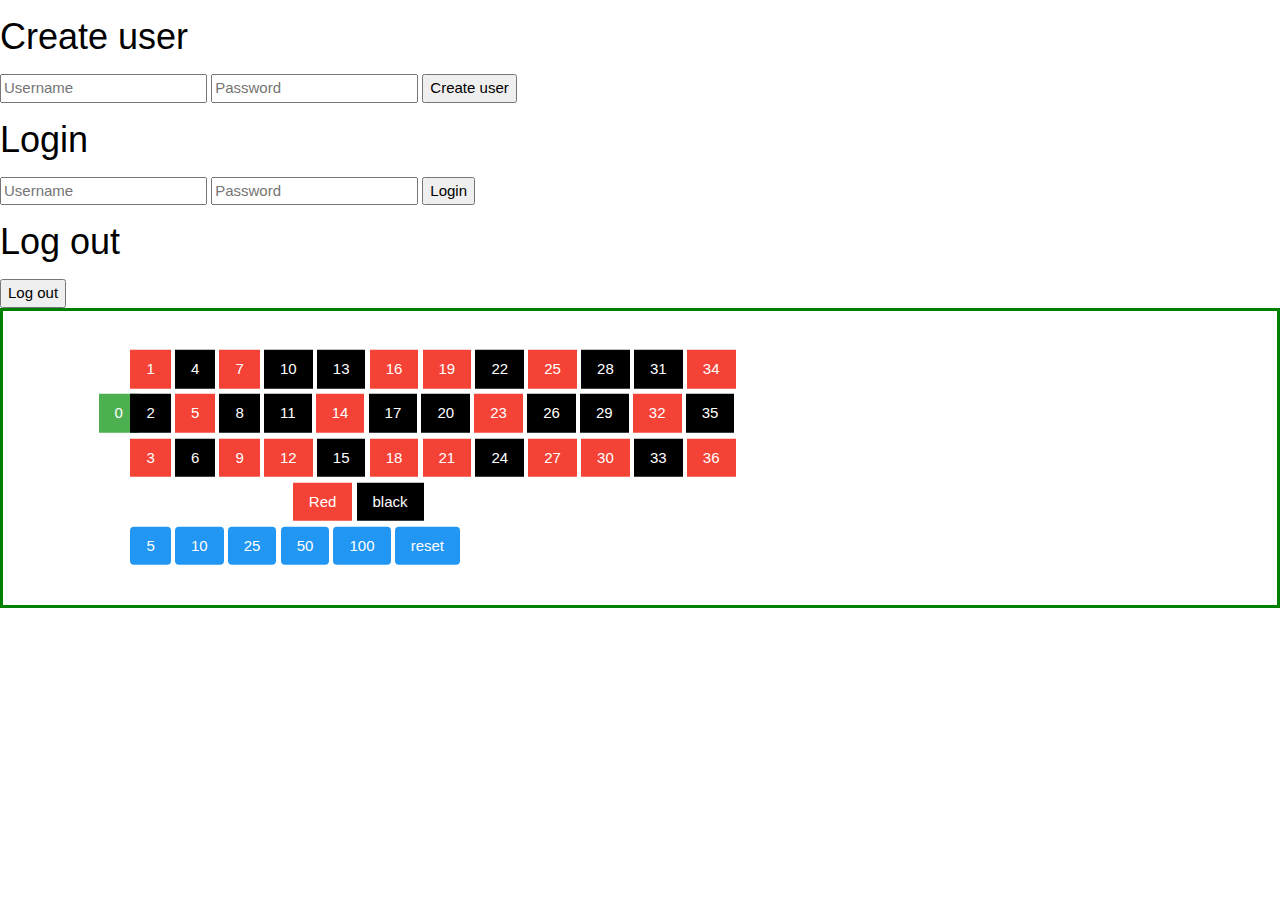
==== index.html @ ed8a3546 "Login fixed" ====
<!DOCTYPE html>
<html lang="en">
    <head>
        <meta charset="UTF-8">
        <meta http-equiv="X-UA-Compatible" content="IE=edge">
        <meta name="viewport" content="width=device-width, initial-scale=1.0">
        <title>Casino</title>
    </head>

    <body>

        <link rel="stylesheet" href="/Roulette/style.css">
        <link rel="stylesheet" href="https://www.w3schools.com/w3css/4/w3.css">


        <div class="create_wrapper">
            <h1>Create user</h1>
            <input type="text" placeholder="Username" class="username">
            <input type="text" placeholder="Password" class="password">
            <button class="createuser_btn">Create user</button>
        </div>

        <div class="login_wrapper">
            <h1>Login</h1>
            <input type="text" placeholder="Username" class="login_username">
            <input type="text" placeholder="Password" class="login_password">
            <button class="login_btn">Login</button>
        </div>

        <div class="logout_wrapper">
            <h1>Log out</h1>
            <button class="log_out_btn">Log out</button>
        </div>

        <div>

        </div>
        <div class="container">
            <div class="forste">
            <button class="w3-button w3-green" type="button" onclick="bet0()">0</button>
            </div>
        
            <div class="anden">
                <button class="w3-button w3-red" type="button" onclick="bet1()">1</button>
                <button class="w3-button w3-black" type="button" onclick="bet4()">4</button>
                <button class="w3-button w3-red" type="button" onclick="bet7()">7</button>
                <button class="w3-button w3-black" type="button" onclick="bet10()">10</button>
                <button class="w3-button w3-black" type="button" onclick="bet13()">13</button>
                <button class="w3-button w3-red" type="button" onclick="bet16()">16</button>
                <button class="w3-button w3-red" type="button" onclick="bet19()">19</button>
                <button class="w3-button w3-black" type="button" onclick="bet22()">22</button>
                <button class="w3-button w3-red" type="button" onclick="bet25()">25</button>
                <button class="w3-button w3-black" type="button" onclick="bet28()">28</button>
                <button class="w3-button w3-black" type="button" onclick="bet31()">31</button>
                <button class="w3-button w3-red" type="button" onclick="bet34()">34</button>
        
        
            </div>
        
            <div class="tredje">
                <button class="w3-button w3-black" type="button" onclick="bet2()">2</button>
                <button class="w3-button w3-red" type="button" onclick="bet5()">5</button>
                <button class="w3-button w3-black" type="button" onclick="bet8()">8</button>
                <button class="w3-button w3-black" type="button" onclick="bet11()">11</button>
                <button class="w3-button w3-red" type="button" onclick="bet14()">14</button>
                <button class="w3-button w3-black" type="button" onclick="bet17()">17</button>
                <button class="w3-button w3-black" type="button" onclick="bet20()">20</button>
                <button class="w3-button w3-red" type="button" onclick="bet23()">23</button>
                <button class="w3-button w3-black" type="button" onclick="bet26()">26</button>
                <button class="w3-button w3-black" type="button" onclick="bet29()">29</button>
                <button class="w3-button w3-red" type="button" onclick="bet32()">32</button>
                <button class="w3-button w3-black" type="button" onclick="bet35()">35</button>
            </div>
        
            <div class="fjerde">
                <button class="w3-button w3-red" type="button" onclick="bet3()">3</button>
                <button class="w3-button w3-black" type="button" onclick="bet6()">6</button>
                <button class="w3-button w3-red" type="button" onclick="bet9()">9</button>
                <button class="w3-button w3-red" type="button" onclick="bet12()">12</button>
                <button class="w3-button w3-black" type="button" onclick="bet15()">15</button>
                <button class="w3-button w3-red" type="button" onclick="bet18()">18</button>
                <button class="w3-button w3-red" type="button" onclick="bet21()">21</button>
                <button class="w3-button w3-black" type="button" onclick="bet24()">24</button>
                <button class="w3-button w3-red" type="button" onclick="bet27()">27</button>
                <button class="w3-button w3-red" type="button" onclick="bet30()">30</button>
                <button class="w3-button w3-black" type="button" onclick="bet33()">33</button>
                <button class="w3-button w3-red" type="button" onclick="bet36()">36</button>
        
        
            </div>
        
            <div class="femte">
            <Button class="w3-btn w3-red" type="button" onclick="betRed()">Red</Button>
            <Button class="w3-btn w3-black" type="button" onclick="betBlack()">black</Button>
            </div>
        
            <div class="sjete">
                <button class="w3-btn w3-round w3-blue" onclick="add5()">5</button>
                <button class="w3-btn w3-round w3-blue" onclick="add10()">10</button>
                <button class="w3-btn w3-round w3-blue" onclick="add25()">25</button>
                <button class="w3-btn w3-round w3-blue" onclick="add50()">50</button>
                <button class="w3-btn w3-round w3-blue" onclick="add100()">100</button>
                <button class="w3-btn w3-round w3-blue" onclick="reset()">reset</button>
        
        
            </div>
        
        
        </div>



        <script src="https://code.jquery.com/jquery-3.6.0.min.js" integrity="sha256-/xUj+3OJU5yExlq6GSYGSHk7tPXikynS7ogEvDej/m4=" crossorigin="anonymous"></script>
        <script src="script.js"></script>
        <script src="/Roulette/Roulette.js"></script>
    </body>
</html>
---- Roulette/style.css ----
.container{
    height: 300px;
    position: relative;
    border: 3px solid green;

}

.forste{
    margin: 0;
    position: absolute;
    top: 35%;
    left: 7.5%;
    transform: translateY(-50%)
}

.anden{
    margin: 0;
    position: absolute;
    top: 20%;
    left: 10%;
    transform: translateY(-50%)
}

.tredje{
    margin: 0;
    position: absolute;
    top: 35%;
    left: 10%;
    transform: translateY(-50%)
}

.fjerde{
    margin: 0;
    position: absolute;
    top: 50%;
    left: 10%;
    transform: translateY(-50%)
}

.femte{
    margin: 0;
    position: absolute;
    top: 65%;
    left: 22.75%;
    transform: translateY(-50%)
}
.sjete{
    margin: 0;
    position: absolute;
    top: 80%;
    left: 10%;
    transform: translateY(-50%)
}
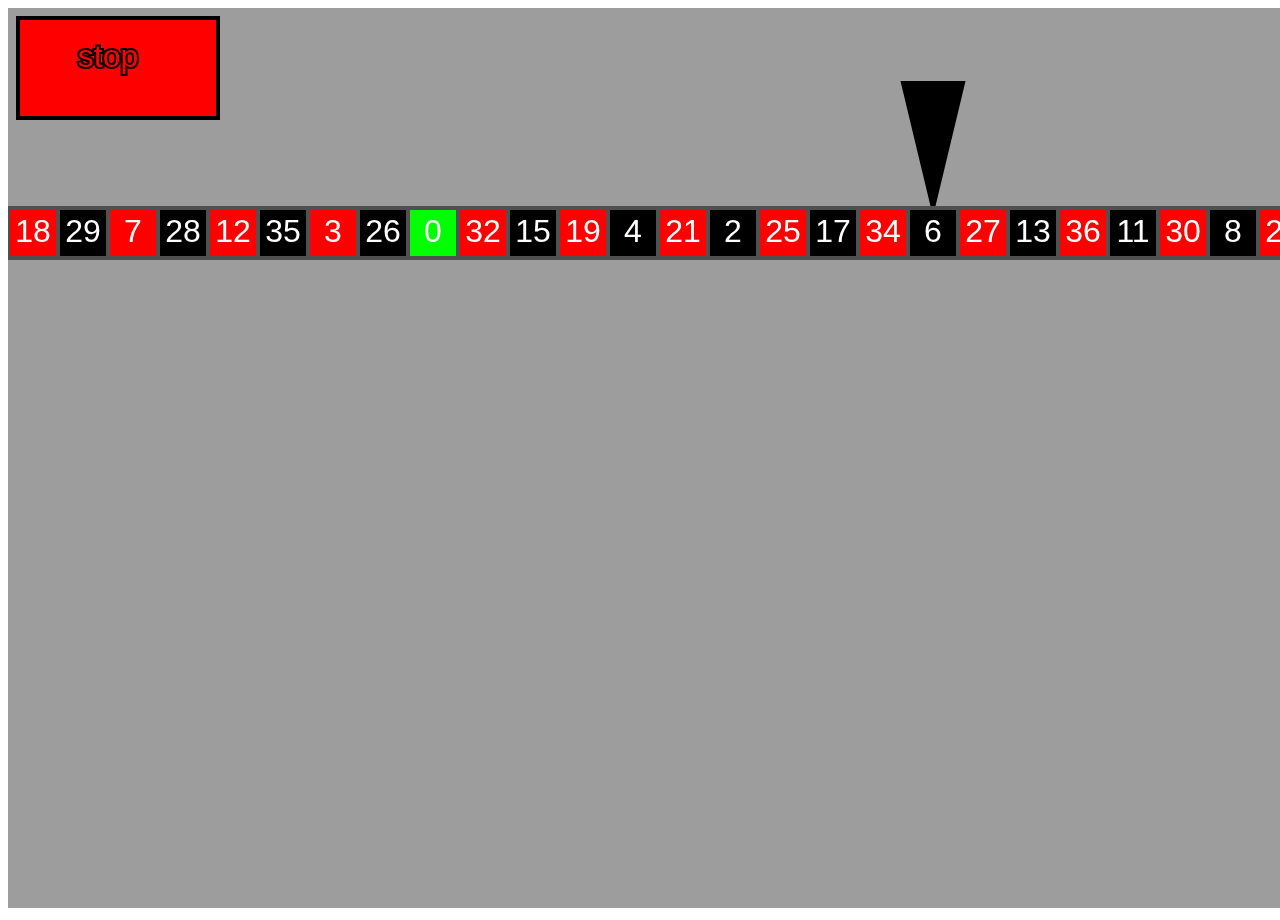
==== commit e3e64de8: "gave" ====
--- a/index.html
+++ b/index.html
@@ -1,117 +1,13 @@
 <!DOCTYPE html>
-<html lang="en">
+<html>
     <head>
-        <meta charset="UTF-8">
-        <meta http-equiv="X-UA-Compatible" content="IE=edge">
-        <meta name="viewport" content="width=device-width, initial-scale=1.0">
-        <title>Casino</title>
+        <title>Rouletten</title>
     </head>
 
     <body>
-
-        <link rel="stylesheet" href="/Roulette/style.css">
-        <link rel="stylesheet" href="https://www.w3schools.com/w3css/4/w3.css">
-
-
-        <div class="create_wrapper">
-            <h1>Create user</h1>
-            <input type="text" placeholder="Username" class="username">
-            <input type="text" placeholder="Password" class="password">
-            <button class="createuser_btn">Create user</button>
-        </div>
-
-        <div class="login_wrapper">
-            <h1>Login</h1>
-            <input type="text" placeholder="Username" class="login_username">
-            <input type="text" placeholder="Password" class="login_password">
-            <button class="login_btn">Login</button>
-        </div>
-
-        <div class="logout_wrapper">
-            <h1>Log out</h1>
-            <button class="log_out_btn">Log out</button>
-        </div>
-
-        <div>
-
-        </div>
-        <div class="container">
-            <div class="forste">
-            <button class="w3-button w3-green" type="button" onclick="bet0()">0</button>
-            </div>
         
-            <div class="anden">
-                <button class="w3-button w3-red" type="button" onclick="bet1()">1</button>
-                <button class="w3-button w3-black" type="button" onclick="bet4()">4</button>
-                <button class="w3-button w3-red" type="button" onclick="bet7()">7</button>
-                <button class="w3-button w3-black" type="button" onclick="bet10()">10</button>
-                <button class="w3-button w3-black" type="button" onclick="bet13()">13</button>
-                <button class="w3-button w3-red" type="button" onclick="bet16()">16</button>
-                <button class="w3-button w3-red" type="button" onclick="bet19()">19</button>
-                <button class="w3-button w3-black" type="button" onclick="bet22()">22</button>
-                <button class="w3-button w3-red" type="button" onclick="bet25()">25</button>
-                <button class="w3-button w3-black" type="button" onclick="bet28()">28</button>
-                <button class="w3-button w3-black" type="button" onclick="bet31()">31</button>
-                <button class="w3-button w3-red" type="button" onclick="bet34()">34</button>
-        
-        
-            </div>
-        
-            <div class="tredje">
-                <button class="w3-button w3-black" type="button" onclick="bet2()">2</button>
-                <button class="w3-button w3-red" type="button" onclick="bet5()">5</button>
-                <button class="w3-button w3-black" type="button" onclick="bet8()">8</button>
-                <button class="w3-button w3-black" type="button" onclick="bet11()">11</button>
-                <button class="w3-button w3-red" type="button" onclick="bet14()">14</button>
-                <button class="w3-button w3-black" type="button" onclick="bet17()">17</button>
-                <button class="w3-button w3-black" type="button" onclick="bet20()">20</button>
-                <button class="w3-button w3-red" type="button" onclick="bet23()">23</button>
-                <button class="w3-button w3-black" type="button" onclick="bet26()">26</button>
-                <button class="w3-button w3-black" type="button" onclick="bet29()">29</button>
-                <button class="w3-button w3-red" type="button" onclick="bet32()">32</button>
-                <button class="w3-button w3-black" type="button" onclick="bet35()">35</button>
-            </div>
-        
-            <div class="fjerde">
-                <button class="w3-button w3-red" type="button" onclick="bet3()">3</button>
-                <button class="w3-button w3-black" type="button" onclick="bet6()">6</button>
-                <button class="w3-button w3-red" type="button" onclick="bet9()">9</button>
-                <button class="w3-button w3-red" type="button" onclick="bet12()">12</button>
-                <button class="w3-button w3-black" type="button" onclick="bet15()">15</button>
-                <button class="w3-button w3-red" type="button" onclick="bet18()">18</button>
-                <button class="w3-button w3-red" type="button" onclick="bet21()">21</button>
-                <button class="w3-button w3-black" type="button" onclick="bet24()">24</button>
-                <button class="w3-button w3-red" type="button" onclick="bet27()">27</button>
-                <button class="w3-button w3-red" type="button" onclick="bet30()">30</button>
-                <button class="w3-button w3-black" type="button" onclick="bet33()">33</button>
-                <button class="w3-button w3-red" type="button" onclick="bet36()">36</button>
-        
-        
-            </div>
-        
-            <div class="femte">
-            <Button class="w3-btn w3-red" type="button" onclick="betRed()">Red</Button>
-            <Button class="w3-btn w3-black" type="button" onclick="betBlack()">black</Button>
-            </div>
-        
-            <div class="sjete">
-                <button class="w3-btn w3-round w3-blue" onclick="add5()">5</button>
-                <button class="w3-btn w3-round w3-blue" onclick="add10()">10</button>
-                <button class="w3-btn w3-round w3-blue" onclick="add25()">25</button>
-                <button class="w3-btn w3-round w3-blue" onclick="add50()">50</button>
-                <button class="w3-btn w3-round w3-blue" onclick="add100()">100</button>
-                <button class="w3-btn w3-round w3-blue" onclick="reset()">reset</button>
-        
-        
-            </div>
-        
-        
-        </div>
-
-
-
-        <script src="https://code.jquery.com/jquery-3.6.0.min.js" integrity="sha256-/xUj+3OJU5yExlq6GSYGSHk7tPXikynS7ogEvDej/m4=" crossorigin="anonymous"></script>
         <script src="script.js"></script>
-        <script src="/Roulette/Roulette.js"></script>
+        <script src="hardcode.js"></script>
+        <script src="p5.js"></script>
     </body>
-</html>+</html>
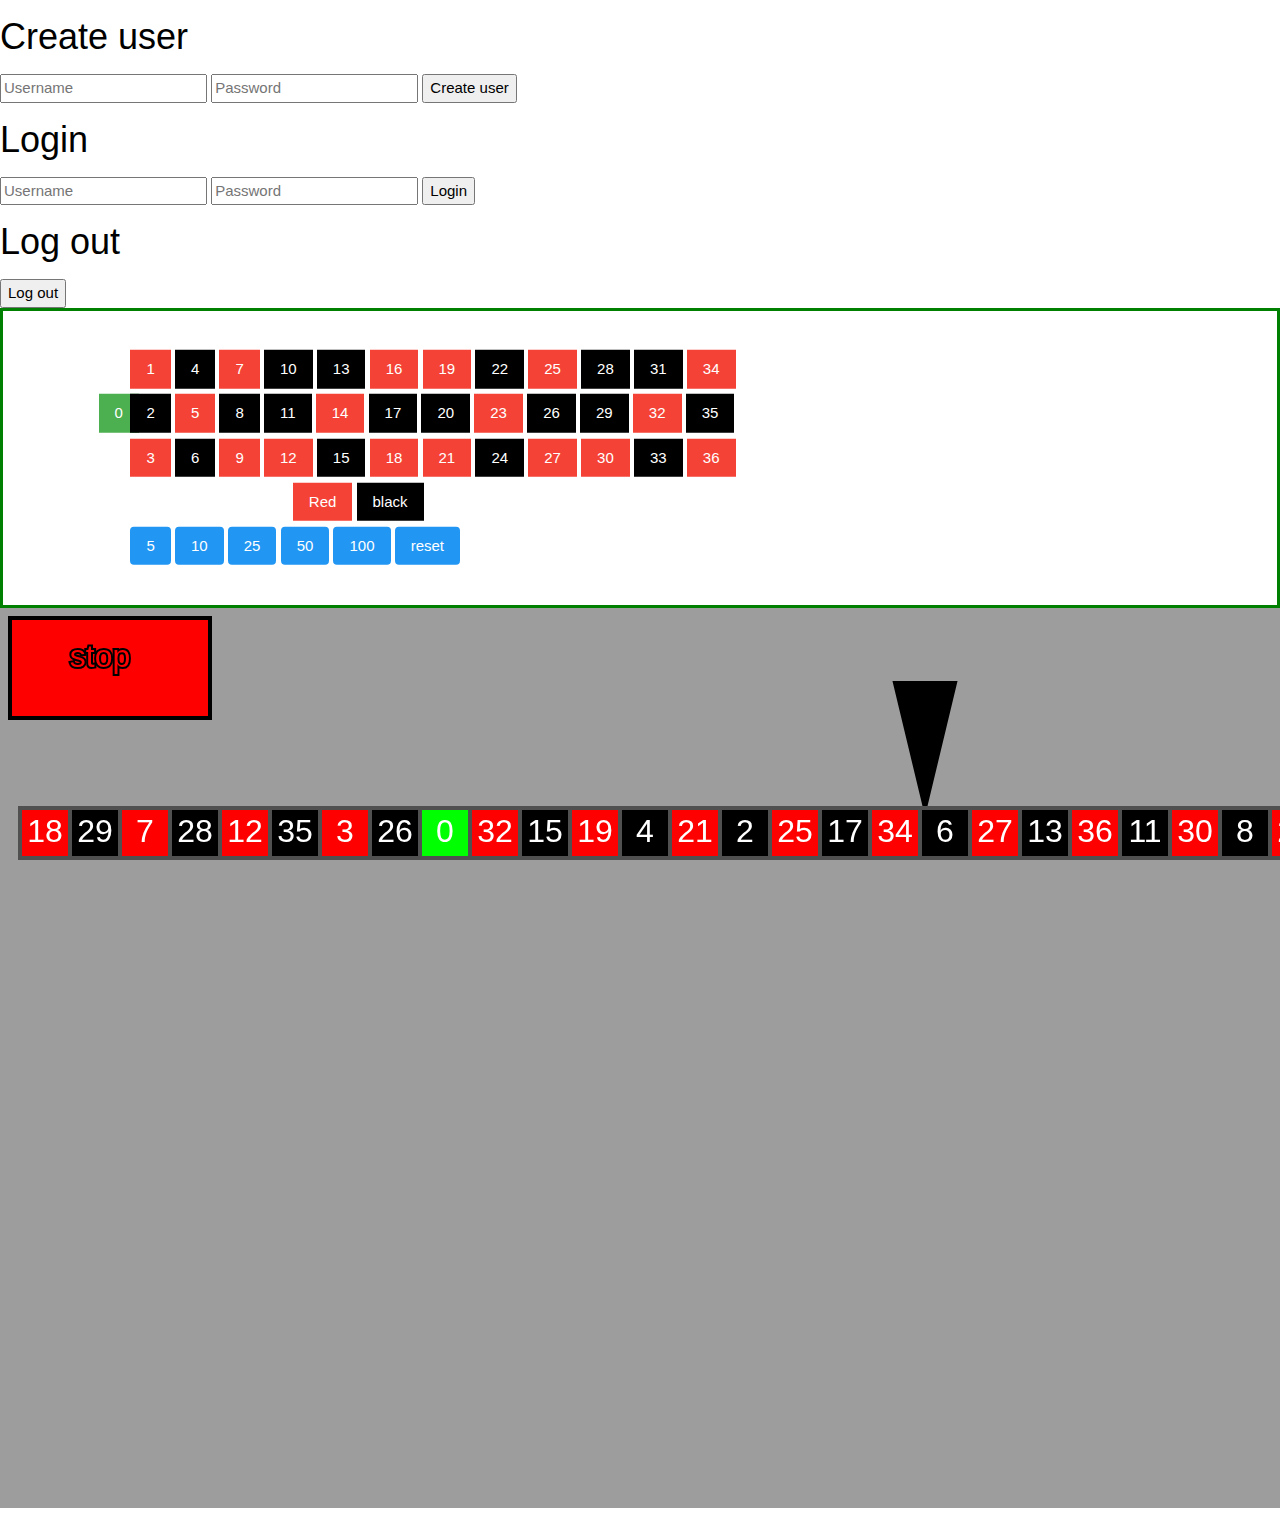
==== commit f164053f: "Merge branch 'main' of https://github.com/Oddenboen/EksamensProjekt-2021 into main" ====
--- a/index.html
+++ b/index.html
@@ -1,13 +1,119 @@
 <!DOCTYPE html>
-<html>
+<html lang="en">
     <head>
-        <title>Rouletten</title>
+        <meta charset="UTF-8">
+        <meta http-equiv="X-UA-Compatible" content="IE=edge">
+        <meta name="viewport" content="width=device-width, initial-scale=1.0">
+        <title>Casino</title>
     </head>
 
     <body>
+
+        <link rel="stylesheet" href="/Roulette/style.css">
+        <link rel="stylesheet" href="https://www.w3schools.com/w3css/4/w3.css">
+
+
+        <div class="create_wrapper">
+            <h1>Create user</h1>
+            <input type="text" placeholder="Username" class="username">
+            <input type="text" placeholder="Password" class="password">
+            <button class="createuser_btn">Create user</button>
+        </div>
+
+        <div class="login_wrapper">
+            <h1>Login</h1>
+            <input type="text" placeholder="Username" class="login_username">
+            <input type="text" placeholder="Password" class="login_password">
+            <button class="login_btn">Login</button>
+        </div>
+
+        <div class="logout_wrapper">
+            <h1>Log out</h1>
+            <button class="log_out_btn">Log out</button>
+        </div>
+
+        <div>
+
+        </div>
+        <div class="container">
+            <div class="forste">
+            <button class="w3-button w3-green" type="button" onclick="bet0()">0</button>
+            </div>
         
+            <div class="anden">
+                <button class="w3-button w3-red" type="button" onclick="bet1()">1</button>
+                <button class="w3-button w3-black" type="button" onclick="bet4()">4</button>
+                <button class="w3-button w3-red" type="button" onclick="bet7()">7</button>
+                <button class="w3-button w3-black" type="button" onclick="bet10()">10</button>
+                <button class="w3-button w3-black" type="button" onclick="bet13()">13</button>
+                <button class="w3-button w3-red" type="button" onclick="bet16()">16</button>
+                <button class="w3-button w3-red" type="button" onclick="bet19()">19</button>
+                <button class="w3-button w3-black" type="button" onclick="bet22()">22</button>
+                <button class="w3-button w3-red" type="button" onclick="bet25()">25</button>
+                <button class="w3-button w3-black" type="button" onclick="bet28()">28</button>
+                <button class="w3-button w3-black" type="button" onclick="bet31()">31</button>
+                <button class="w3-button w3-red" type="button" onclick="bet34()">34</button>
+        
+        
+            </div>
+        
+            <div class="tredje">
+                <button class="w3-button w3-black" type="button" onclick="bet2()">2</button>
+                <button class="w3-button w3-red" type="button" onclick="bet5()">5</button>
+                <button class="w3-button w3-black" type="button" onclick="bet8()">8</button>
+                <button class="w3-button w3-black" type="button" onclick="bet11()">11</button>
+                <button class="w3-button w3-red" type="button" onclick="bet14()">14</button>
+                <button class="w3-button w3-black" type="button" onclick="bet17()">17</button>
+                <button class="w3-button w3-black" type="button" onclick="bet20()">20</button>
+                <button class="w3-button w3-red" type="button" onclick="bet23()">23</button>
+                <button class="w3-button w3-black" type="button" onclick="bet26()">26</button>
+                <button class="w3-button w3-black" type="button" onclick="bet29()">29</button>
+                <button class="w3-button w3-red" type="button" onclick="bet32()">32</button>
+                <button class="w3-button w3-black" type="button" onclick="bet35()">35</button>
+            </div>
+        
+            <div class="fjerde">
+                <button class="w3-button w3-red" type="button" onclick="bet3()">3</button>
+                <button class="w3-button w3-black" type="button" onclick="bet6()">6</button>
+                <button class="w3-button w3-red" type="button" onclick="bet9()">9</button>
+                <button class="w3-button w3-red" type="button" onclick="bet12()">12</button>
+                <button class="w3-button w3-black" type="button" onclick="bet15()">15</button>
+                <button class="w3-button w3-red" type="button" onclick="bet18()">18</button>
+                <button class="w3-button w3-red" type="button" onclick="bet21()">21</button>
+                <button class="w3-button w3-black" type="button" onclick="bet24()">24</button>
+                <button class="w3-button w3-red" type="button" onclick="bet27()">27</button>
+                <button class="w3-button w3-red" type="button" onclick="bet30()">30</button>
+                <button class="w3-button w3-black" type="button" onclick="bet33()">33</button>
+                <button class="w3-button w3-red" type="button" onclick="bet36()">36</button>
+        
+        
+            </div>
+        
+            <div class="femte">
+            <Button class="w3-btn w3-red" type="button" onclick="betRed()">Red</Button>
+            <Button class="w3-btn w3-black" type="button" onclick="betBlack()">black</Button>
+            </div>
+        
+            <div class="sjete">
+                <button class="w3-btn w3-round w3-blue" onclick="add5()">5</button>
+                <button class="w3-btn w3-round w3-blue" onclick="add10()">10</button>
+                <button class="w3-btn w3-round w3-blue" onclick="add25()">25</button>
+                <button class="w3-btn w3-round w3-blue" onclick="add50()">50</button>
+                <button class="w3-btn w3-round w3-blue" onclick="add100()">100</button>
+                <button class="w3-btn w3-round w3-blue" onclick="reset()">reset</button>
+        
+        
+            </div>
+        
+        
+        </div>
+
+
+
+        <script src="https://code.jquery.com/jquery-3.6.0.min.js" integrity="sha256-/xUj+3OJU5yExlq6GSYGSHk7tPXikynS7ogEvDej/m4=" crossorigin="anonymous"></script>
         <script src="script.js"></script>
         <script src="hardcode.js"></script>
         <script src="p5.js"></script>
+        <script src="/Roulette/Roulette.js"></script>
     </body>
 </html>
--- a/Roulette/style.css
+++ b/Roulette/style.css
@@ -0,0 +1,53 @@
+.container{
+    height: 300px;
+    position: relative;
+    border: 3px solid green;
+
+}
+
+.forste{
+    margin: 0;
+    position: absolute;
+    top: 35%;
+    left: 7.5%;
+    transform: translateY(-50%)
+}
+
+.anden{
+    margin: 0;
+    position: absolute;
+    top: 20%;
+    left: 10%;
+    transform: translateY(-50%)
+}
+
+.tredje{
+    margin: 0;
+    position: absolute;
+    top: 35%;
+    left: 10%;
+    transform: translateY(-50%)
+}
+
+.fjerde{
+    margin: 0;
+    position: absolute;
+    top: 50%;
+    left: 10%;
+    transform: translateY(-50%)
+}
+
+.femte{
+    margin: 0;
+    position: absolute;
+    top: 65%;
+    left: 22.75%;
+    transform: translateY(-50%)
+}
+.sjete{
+    margin: 0;
+    position: absolute;
+    top: 80%;
+    left: 10%;
+    transform: translateY(-50%)
+}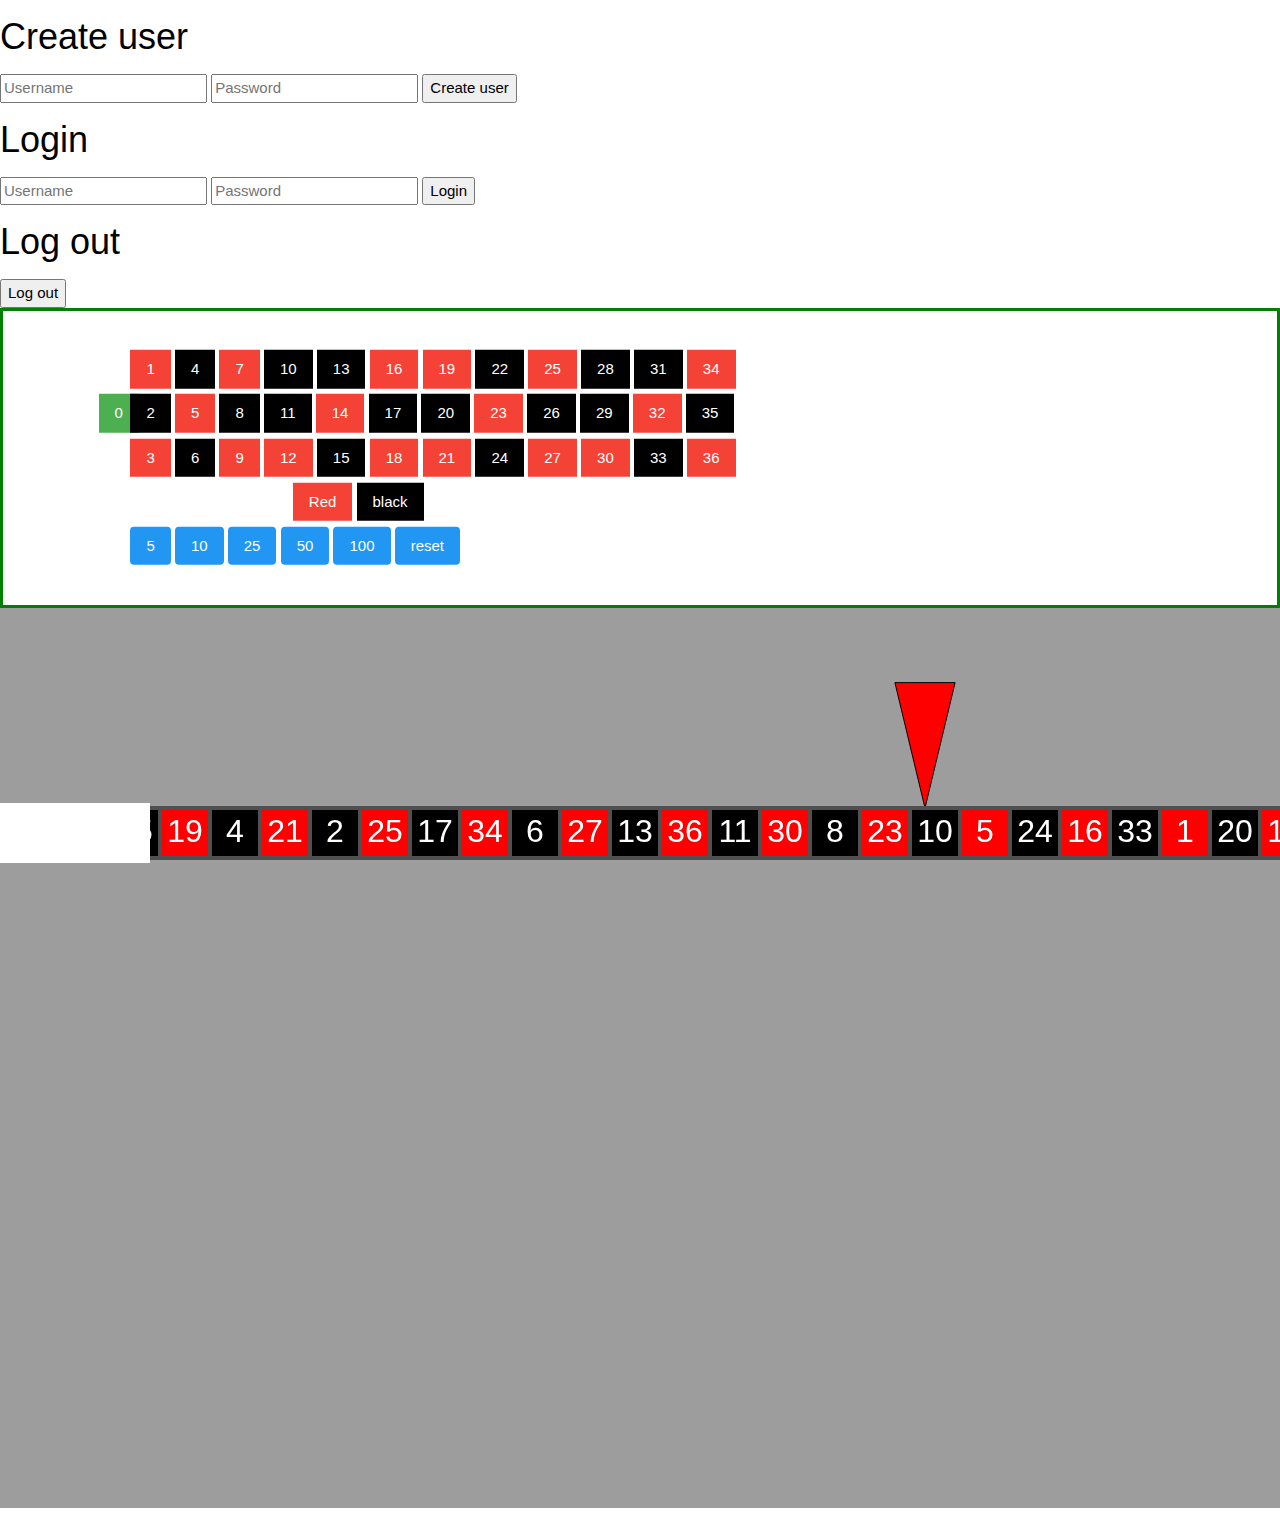
==== commit 22f4b5c1: "Færdig" ====
--- a/index.html
+++ b/index.html
@@ -24,12 +24,12 @@
             <h1>Login</h1>
             <input type="text" placeholder="Username" class="login_username">
             <input type="text" placeholder="Password" class="login_password">
-            <button class="login_btn">Login</button>
+            <button class="login_btn" onclick="location.reload()">Login</button>
         </div>
 
         <div class="logout_wrapper">
             <h1>Log out</h1>
-            <button class="log_out_btn">Log out</button>
+            <button class="log_out_btn" onclick="location.reload()">Log out</button>
         </div>
 
         <div>
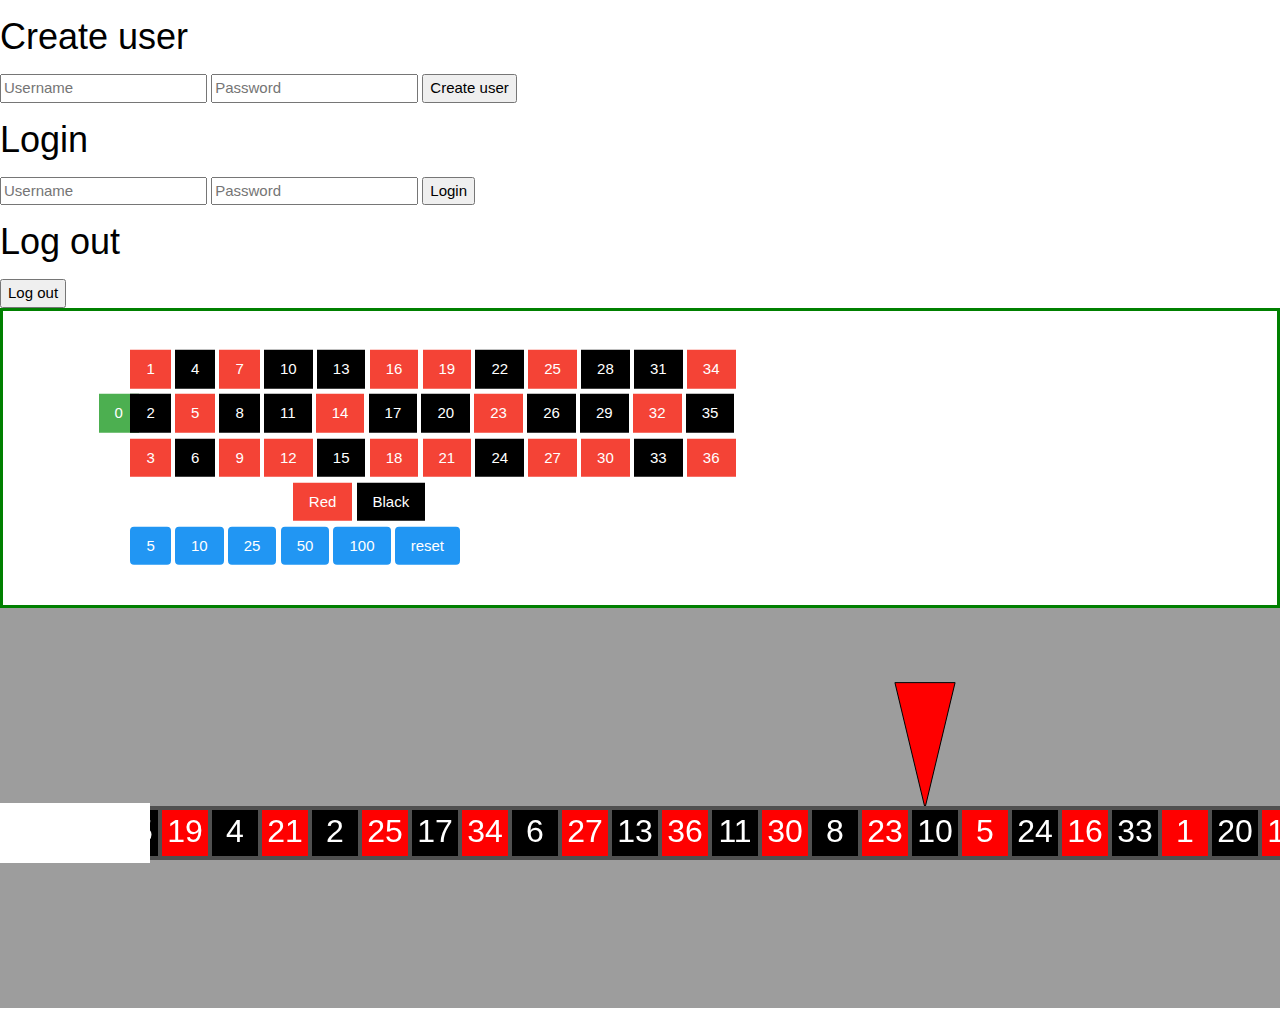
==== commit 136fb0f8: "Update index.html" ====
--- a/index.html
+++ b/index.html
@@ -53,8 +53,6 @@
                 <button class="w3-button w3-black" type="button" onclick="bet28()">28</button>
                 <button class="w3-button w3-black" type="button" onclick="bet31()">31</button>
                 <button class="w3-button w3-red" type="button" onclick="bet34()">34</button>
-        
-        
             </div>
         
             <div class="tredje">
@@ -91,7 +89,7 @@
         
             <div class="femte">
             <Button class="w3-btn w3-red" type="button" onclick="betRed()">Red</Button>
-            <Button class="w3-btn w3-black" type="button" onclick="betBlack()">black</Button>
+            <Button class="w3-btn w3-black" type="button" onclick="betBlack()">Black</Button>
             </div>
         
             <div class="sjete">
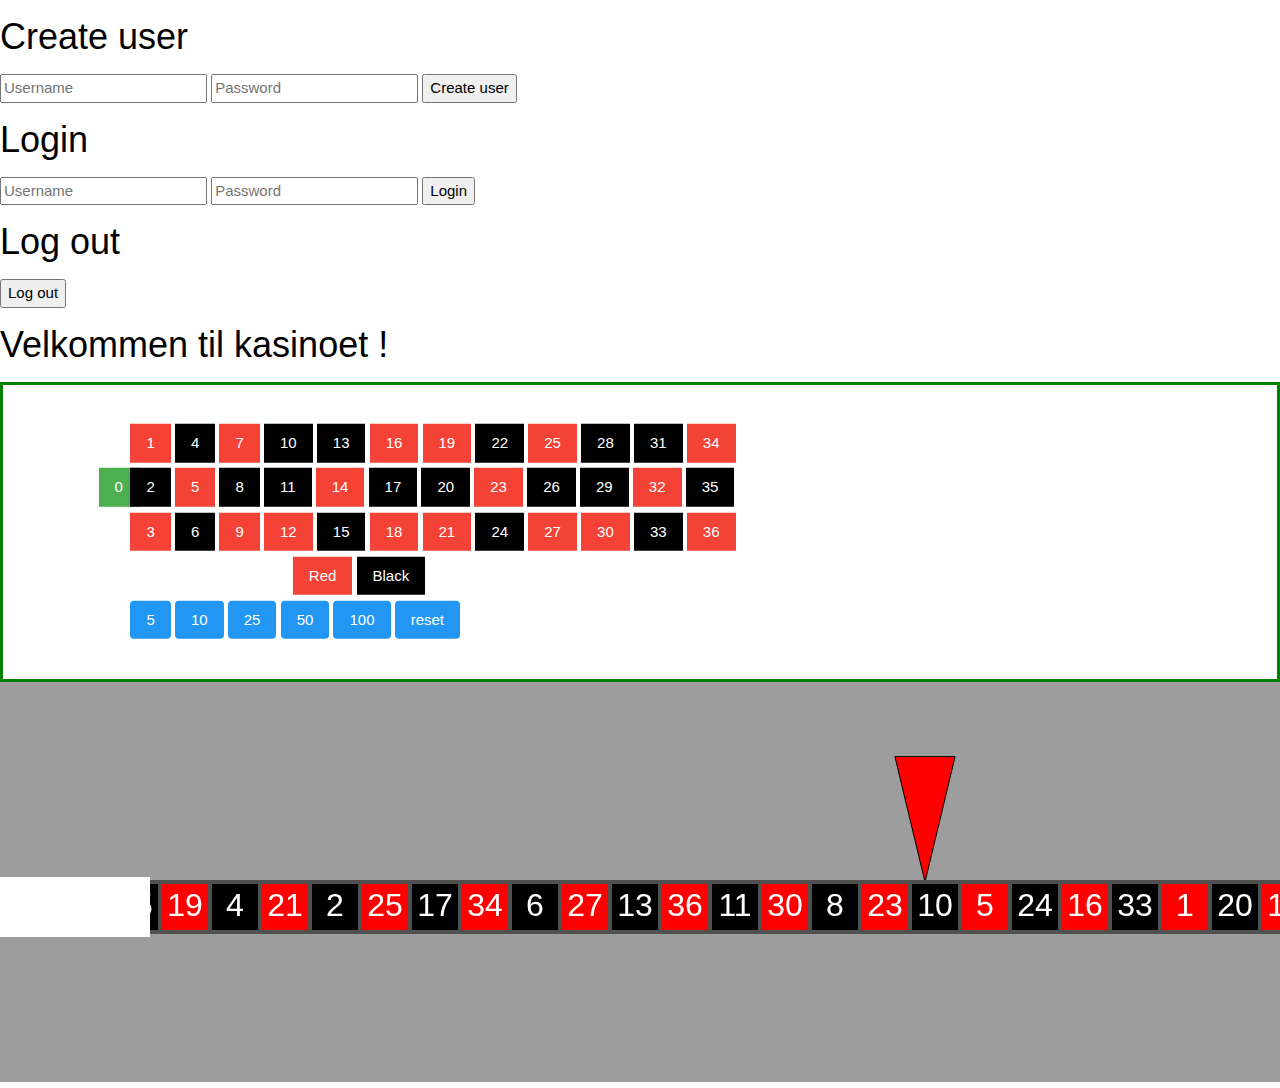
==== commit 4ea143f8: "local server fixed" ====
--- a/index.html
+++ b/index.html
@@ -9,15 +9,21 @@
 
     <body>
 
-        <link rel="stylesheet" href="/Roulette/style.css">
+        <link rel="stylesheet" href="style.css">
         <link rel="stylesheet" href="https://www.w3schools.com/w3css/4/w3.css">
+        
+        <script src="https://code.jquery.com/jquery-3.6.0.min.js" integrity="sha256-/xUj+3OJU5yExlq6GSYGSHk7tPXikynS7ogEvDej/m4=" crossorigin="anonymous"></script>
+        <script src="script.js"></script>
+        <script src="hardcode.js"></script>
+        <script src="p5.js"></script>
+        <script src="Roulette.js"></script>
 
 
         <div class="create_wrapper">
             <h1>Create user</h1>
             <input type="text" placeholder="Username" class="username">
             <input type="text" placeholder="Password" class="password">
-            <button class="createuser_btn">Create user</button>
+            <button class="createuser_btn" onclick="location.reload()">Create user</button>
         </div>
 
         <div class="login_wrapper">
@@ -34,6 +40,9 @@
 
         <div>
 
+        </div>
+        <div class="loggedin-box">
+            <h1>Velkommen til kasinoet <strong class="logged_username"></strong>!</h1>
         </div>
         <div class="container">
             <div class="forste">
@@ -108,10 +117,5 @@
 
 
 
-        <script src="https://code.jquery.com/jquery-3.6.0.min.js" integrity="sha256-/xUj+3OJU5yExlq6GSYGSHk7tPXikynS7ogEvDej/m4=" crossorigin="anonymous"></script>
-        <script src="script.js"></script>
-        <script src="hardcode.js"></script>
-        <script src="p5.js"></script>
-        <script src="/Roulette/Roulette.js"></script>
     </body>
 </html>
--- a/style.css
+++ b/style.css
@@ -0,0 +1,53 @@
+.container{
+    height: 300px;
+    position: relative;
+    border: 3px solid green;
+
+}
+
+.forste{
+    margin: 0;
+    position: absolute;
+    top: 35%;
+    left: 7.5%;
+    transform: translateY(-50%)
+}
+
+.anden{
+    margin: 0;
+    position: absolute;
+    top: 20%;
+    left: 10%;
+    transform: translateY(-50%)
+}
+
+.tredje{
+    margin: 0;
+    position: absolute;
+    top: 35%;
+    left: 10%;
+    transform: translateY(-50%)
+}
+
+.fjerde{
+    margin: 0;
+    position: absolute;
+    top: 50%;
+    left: 10%;
+    transform: translateY(-50%)
+}
+
+.femte{
+    margin: 0;
+    position: absolute;
+    top: 65%;
+    left: 22.75%;
+    transform: translateY(-50%)
+}
+.sjete{
+    margin: 0;
+    position: absolute;
+    top: 80%;
+    left: 10%;
+    transform: translateY(-50%)
+}